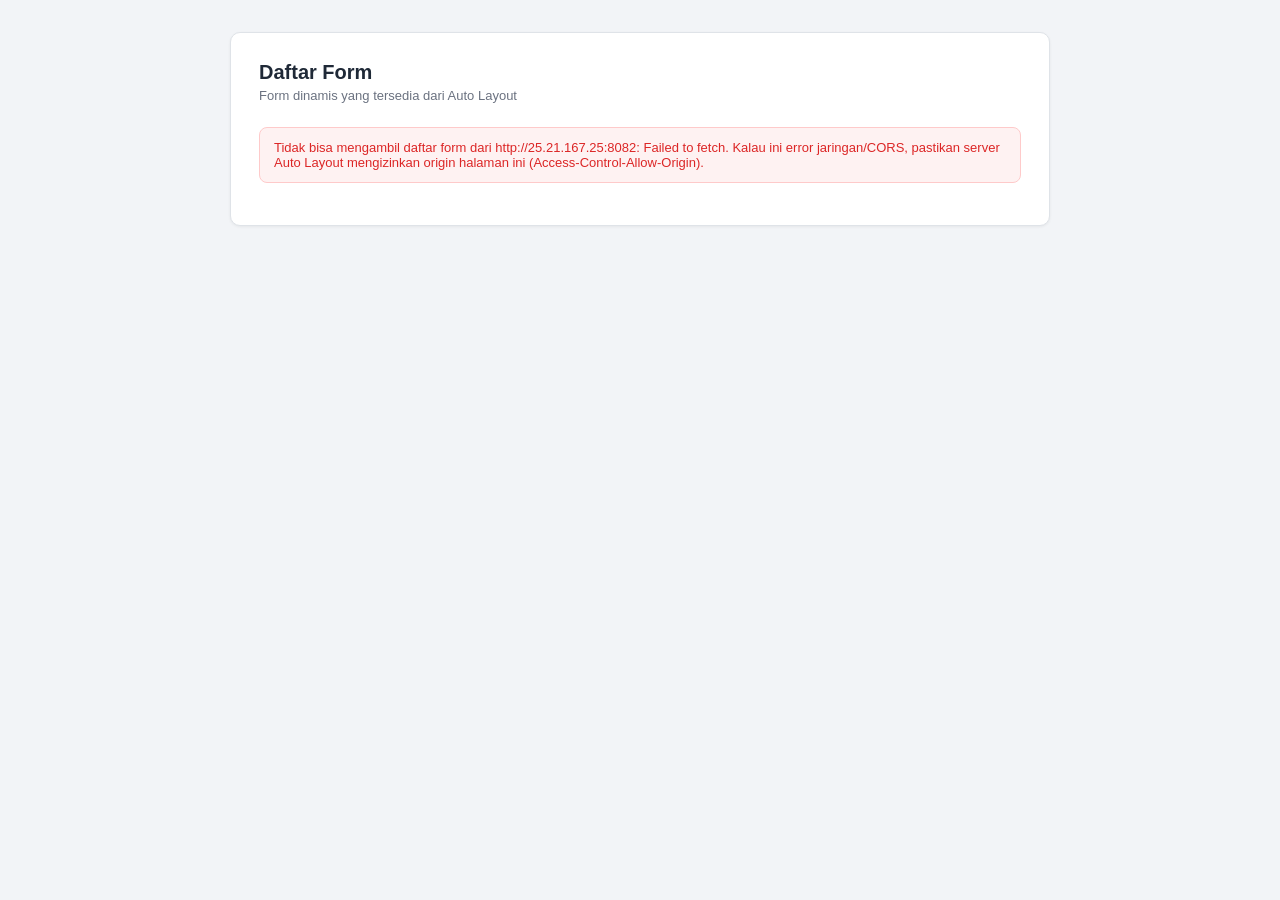
==== src/main/resources/static/forms/index.html @ 1a38a2ac "UPDATE FEATURE+DYNAMIC FORM" ====
<!DOCTYPE html>
<html lang="id">
<head>
<meta charset="UTF-8">
<meta name="viewport" content="width=device-width, initial-scale=1.0">
<title>Daftar Form - LOS LITE</title>
<link rel="stylesheet" href="forms.css">
</head>
<body>

<div class="container wide">
    <div class="card">
        <h1>Daftar Form</h1>
        <p class="subtitle">Form dinamis yang tersedia dari Auto Layout</p>

        <div id="banner" class="banner"></div>
        <div id="skeleton" class="skeleton">Mengambil daftar form&hellip;</div>

        <div class="table-wrap">
            <table class="forms-table" id="formsTable" style="display:none;">
                <thead>
                    <tr>
                        <th>ID</th>
                        <th>Nama Form</th>
                        <th>Status</th>
                        <th>Versi</th>
                        <th>Dibuat</th>
                        <th></th>
                    </tr>
                </thead>
                <tbody id="formsTableBody"></tbody>
            </table>
        </div>
    </div>
</div>

<script src="auto-layout-config.js"></script>
<script src="forms-list.js"></script>

</body>
</html>
---- src/main/resources/static/forms/forms.css ----
:root {
    --bg: #f2f4f7;
    --card-bg: #ffffff;
    --border: #dfe3e8;
    --text: #1f2937;
    --text-muted: #6b7280;
    --primary: #2563eb;
    --primary-hover: #1d4ed8;
    --danger: #dc2626;
    --danger-bg: #fef2f2;
    --success: #16a34a;
    --success-bg: #f0fdf4;
    --radius: 10px;
}

* { box-sizing: border-box; }

body {
    margin: 0;
    font-family: -apple-system, BlinkMacSystemFont, "Segoe UI", Roboto, Arial, sans-serif;
    background: var(--bg);
    color: var(--text);
    padding: 32px 16px;
}

.container {
    max-width: 560px;
    margin: 0 auto;
}

/* Halaman daftar form (index.html) butuh lebar lebih dari halaman isi form
   satuan (dynamic-form.html) supaya kolom tabel tidak sesak. */
.container.wide {
    max-width: 820px;
}

.card {
    background: var(--card-bg);
    border: 1px solid var(--border);
    border-radius: var(--radius);
    padding: 28px 28px 24px;
    box-shadow: 0 1px 3px rgba(0, 0, 0, 0.06);
}

.card h1 {
    font-size: 20px;
    margin: 0 0 4px;
}

.card .subtitle {
    font-size: 13px;
    color: var(--text-muted);
    margin: 0 0 24px;
}

.back-link {
    display: inline-block;
    font-size: 13px;
    color: var(--primary);
    text-decoration: none;
    margin-bottom: 14px;
}
.back-link:hover { text-decoration: underline; }

.field {
    margin-bottom: 18px;
}

.field label {
    display: block;
    font-size: 13px;
    font-weight: 600;
    margin-bottom: 6px;
}

.field label .req {
    color: var(--danger);
    margin-left: 2px;
}

.field input,
.field select,
.field textarea {
    width: 100%;
    padding: 9px 11px;
    font-size: 14px;
    border: 1px solid var(--border);
    border-radius: 8px;
    background: #fff;
    color: var(--text);
    font-family: inherit;
}

.field input:focus,
.field select:focus,
.field textarea:focus {
    outline: none;
    border-color: var(--primary);
    box-shadow: 0 0 0 3px rgba(37, 99, 235, 0.12);
}

.field-checkbox {
    display: flex;
    align-items: center;
    gap: 8px;
}
.field-checkbox input { width: auto; }
.field-checkbox label { margin: 0; }

button[type="submit"] {
    width: 100%;
    padding: 11px;
    font-size: 14px;
    font-weight: 600;
    border: none;
    border-radius: 8px;
    background: var(--primary);
    color: #fff;
    cursor: pointer;
    margin-top: 4px;
}
button[type="submit"]:hover { background: var(--primary-hover); }
button[type="submit"]:disabled { opacity: 0.6; cursor: not-allowed; }

.banner {
    border-radius: 8px;
    padding: 12px 14px;
    font-size: 13px;
    margin-bottom: 18px;
    display: none;
}
.banner.show { display: block; }
.banner.error { background: var(--danger-bg); color: var(--danger); border: 1px solid #fecaca; }
.banner.success { background: var(--success-bg); color: var(--success); border: 1px solid #bbf7d0; }

.skeleton {
    text-align: center;
    color: var(--text-muted);
    font-size: 13px;
    padding: 24px 0;
}

.meta {
    font-size: 11px;
    color: var(--text-muted);
    margin-top: 16px;
    text-align: center;
}

/* --- Tabel daftar form (index.html) --- */

.table-wrap {
    overflow-x: auto;
}

table.forms-table {
    width: 100%;
    border-collapse: collapse;
    font-size: 13px;
}

table.forms-table th,
table.forms-table td {
    text-align: left;
    padding: 10px 12px;
    border-bottom: 1px solid var(--border);
    white-space: nowrap;
}

table.forms-table th {
    color: var(--text-muted);
    font-weight: 600;
    font-size: 12px;
    text-transform: uppercase;
    letter-spacing: 0.02em;
}

table.forms-table tbody tr:hover {
    background: #f9fafb;
}

.badge {
    display: inline-block;
    padding: 2px 9px;
    border-radius: 999px;
    font-size: 12px;
    font-weight: 600;
}
.badge.active { background: var(--success-bg); color: var(--success); }
.badge.inactive { background: var(--danger-bg); color: var(--danger); }

.btn-open {
    display: inline-block;
    padding: 6px 12px;
    font-size: 12px;
    font-weight: 600;
    border-radius: 6px;
    background: var(--primary);
    color: #fff;
    text-decoration: none;
}
.btn-open:hover { background: var(--primary-hover); }
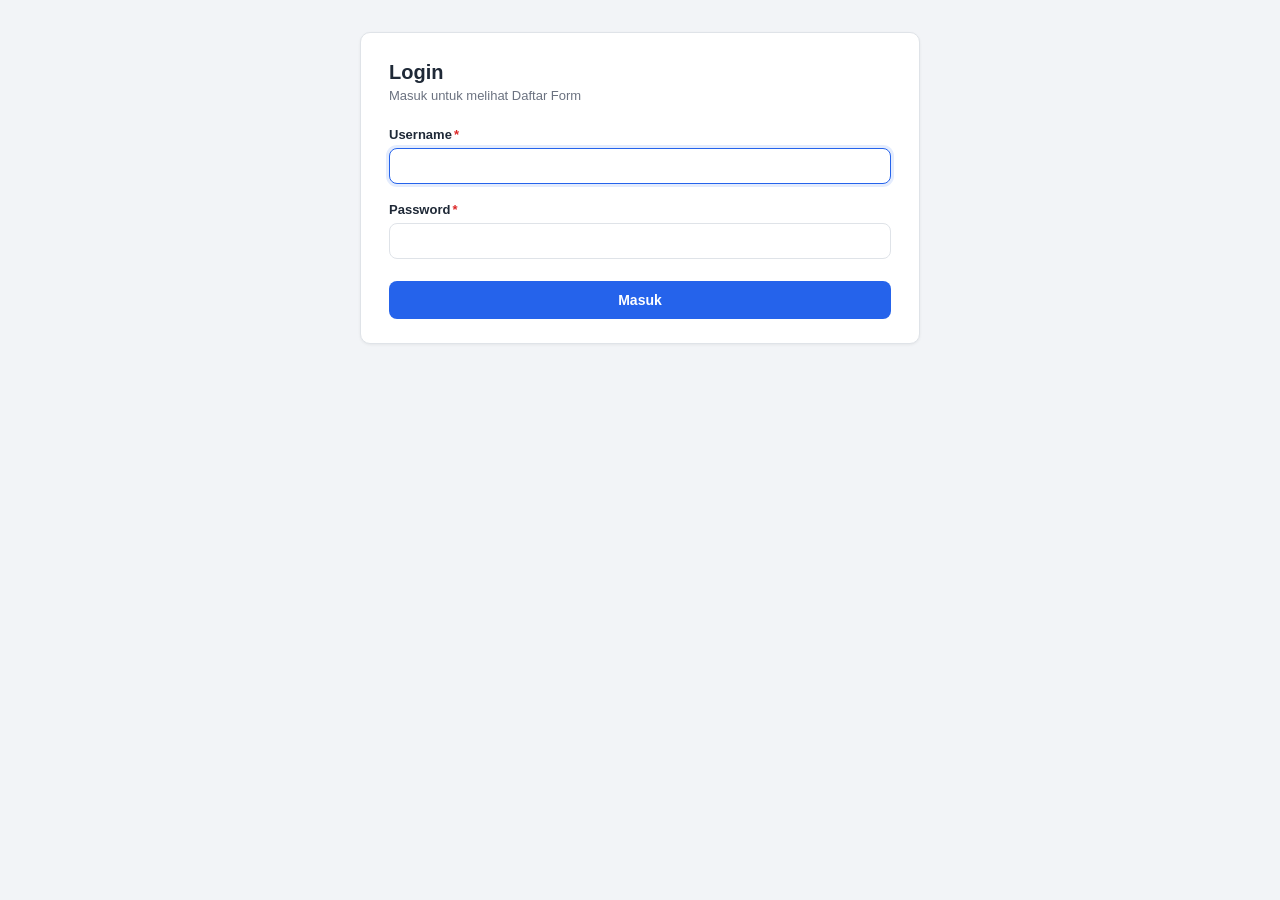
==== commit 80662b04: "UPDATE UI" ====
--- a/src/main/resources/static/forms/index.html
+++ b/src/main/resources/static/forms/index.html
@@ -8,8 +8,39 @@
 </head>
 <body>
 
-<div class="container wide">
+<!-- Layar login: tampil duluan. Disembunyikan oleh login.js begitu ada token LOS-LITE
+     yang valid (baru login, atau sudah tersimpan dari sesi sebelumnya) - lalu digantikan
+     oleh #formsContainer (Daftar Form) di bawah. -->
+<div class="container" id="loginContainer">
     <div class="card">
+        <h1>Login</h1>
+        <p class="subtitle">Masuk untuk melihat Daftar Form</p>
+
+        <div id="loginBanner" class="banner"></div>
+
+        <form id="loginForm">
+            <div class="field">
+                <label for="loginUsername">Username<span class="req">*</span></label>
+                <input type="text" id="loginUsername" name="username" autocomplete="username" required>
+            </div>
+            <div class="field">
+                <label for="loginPassword">Password<span class="req">*</span></label>
+                <input type="password" id="loginPassword" name="password" autocomplete="current-password" required>
+            </div>
+            <button type="submit" id="loginSubmitBtn">Masuk</button>
+        </form>
+    </div>
+</div>
+
+<!-- Daftar Form: disembunyikan (display:none) sampai login.js memastikan user sudah
+     login. Isinya sama seperti sebelumnya, diisi oleh forms-list.js. -->
+<div class="container wide" id="formsContainer" style="display:none;">
+    <div class="card">
+        <div class="session-bar">
+            <span id="sessionUser"></span>
+            <a href="#" id="logoutLink" class="back-link">Keluar</a>
+        </div>
+
         <h1>Daftar Form</h1>
         <p class="subtitle">Form dinamis yang tersedia dari Auto Layout</p>
 
@@ -35,7 +66,9 @@
 </div>
 
 <script src="auto-layout-config.js"></script>
+<script src="los-lite-config.js"></script>
 <script src="forms-list.js"></script>
+<script src="login.js"></script>
 
 </body>
 </html>
--- a/src/main/resources/static/forms/forms.css
+++ b/src/main/resources/static/forms/forms.css
@@ -62,6 +62,17 @@
 }
 .back-link:hover { text-decoration: underline; }
 
+/* --- Bar sesi login (index.html, di atas judul Daftar Form) --- */
+.session-bar {
+    display: flex;
+    align-items: center;
+    justify-content: space-between;
+    margin-bottom: 14px;
+    font-size: 12px;
+    color: var(--text-muted);
+}
+.session-bar .back-link { margin-bottom: 0; }
+
 .field {
     margin-bottom: 18px;
 }
@@ -107,6 +118,23 @@
 .field-checkbox input { width: auto; }
 .field-checkbox label { margin: 0; }
 
+/* Layout 2 kolom (schema.layout === "two-column" dari Auto Layout) - lihat
+   dynamic-form.js. Tombol submit sengaja span penuh (grid-column: 1 / -1) supaya
+   tidak ikut kesempit di salah satu kolom. */
+form.layout-two-column {
+    display: grid;
+    grid-template-columns: 1fr 1fr;
+    gap: 0 16px;
+}
+form.layout-two-column button[type="submit"] {
+    grid-column: 1 / -1;
+}
+@media (max-width: 520px) {
+    form.layout-two-column {
+        grid-template-columns: 1fr;
+    }
+}
+
 button[type="submit"] {
     width: 100%;
     padding: 11px;
@@ -200,3 +228,13 @@
     text-decoration: none;
 }
 .btn-open:hover { background: var(--primary-hover); }
+
+/* .btn-open awalnya cuma dipakai di <a> (link "Isi Form") - dipakai ulang di
+   <button id="refreshTableBtn"> (dynamic-form.js, mode tabel data GET), jadi reset
+   gaya default <button> di sini supaya tetap konsisten. */
+button.btn-open {
+    border: none;
+    cursor: pointer;
+    font-family: inherit;
+    margin-bottom: 12px;
+}
